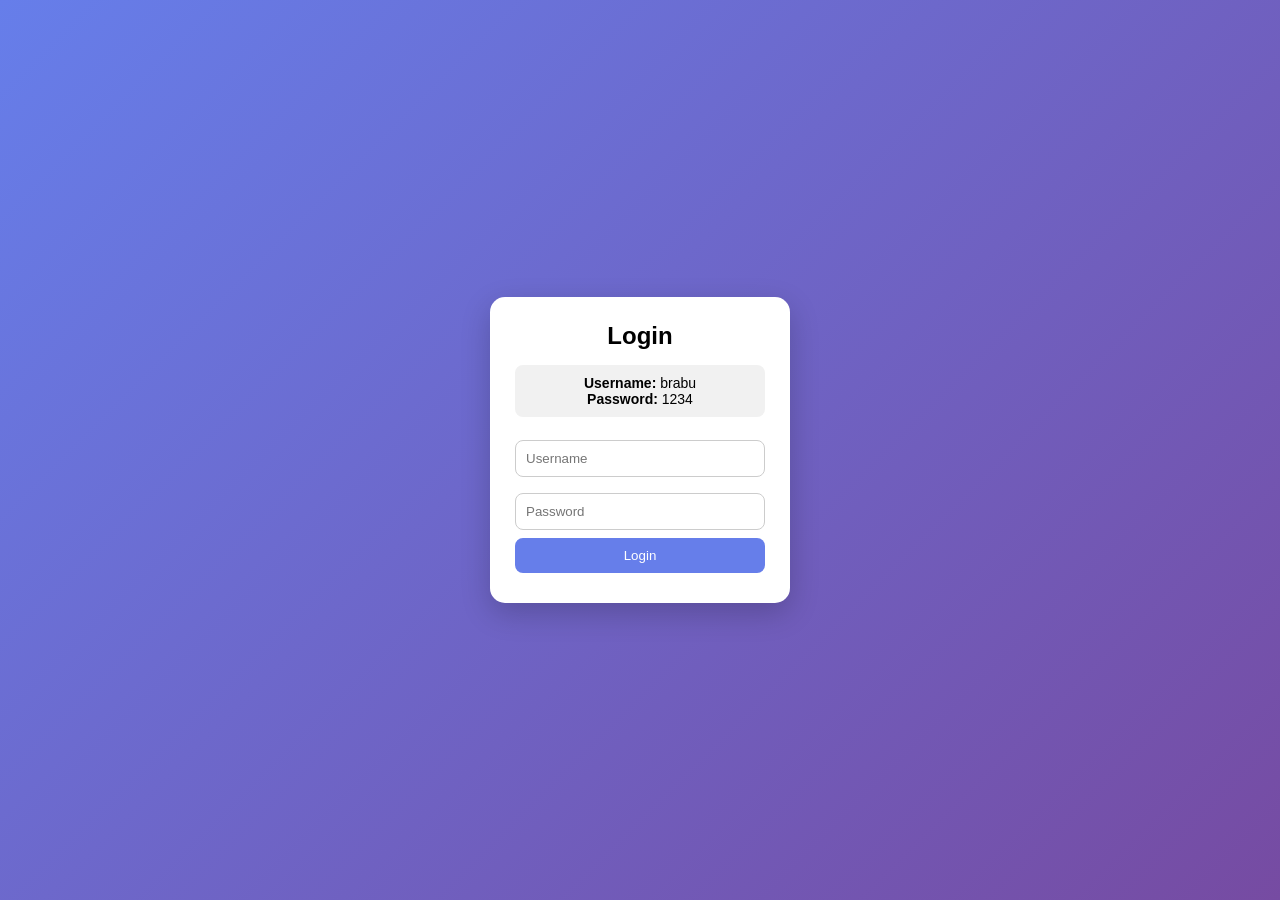
==== index.html @ 7a837699 "test1" ====
<!DOCTYPE html>
<html>
<head>
  <title>Simple To-Do</title>
  <link rel="stylesheet" href="style.css">
</head>

<body>

<div id="loginPage">
  <h2>Login</h2>

  <!-- LOGIN INFO BOX -->
  <div class="login-info">
    <p><b>Username:</b> brabu</p>
    <p><b>Password:</b> 1234</p>
  </div>

  <input id="username" placeholder="Username"><br>
  <input id="password" type="password" placeholder="Password"><br>
  <button onclick="login()">Login</button>
  <p id="error"></p>
</div>

<div id="appPage" style="display:none;">
  <h2>To-Do App</h2>
  <input id="taskInput" placeholder="Enter task">
  <button onclick="addTask()">Add</button>

  <ul id="list"></ul>
</div>

<script src="script.js"></script>
</body>
</html>
---- style.css ----
* {
  margin: 0;
  padding: 0;
  box-sizing: border-box;
  font-family: Arial, sans-serif;
}

body {
  height: 100vh;
  display: flex;
  justify-content: center;
  align-items: center;
  background: linear-gradient(135deg, #667eea, #764ba2);
}

/* Main container */
#loginPage, #appPage {
  background: white;
  padding: 25px;
  border-radius: 15px;
  width: 300px;
  text-align: center;
  box-shadow: 0 10px 30px rgba(0,0,0,0.2);
  animation: fadeIn 0.6s ease;
}

/* Heading */
h2 {
  margin-bottom: 15px;
}

/* Login info box */
.login-info {
  background: #f1f1f1;
  padding: 10px;
  margin-bottom: 15px;
  border-radius: 8px;
  font-size: 14px;
  transition: 0.3s;
}

.login-info:hover {
  background: #e0e0e0;
}

/* Inputs */
input {
  width: 100%;
  padding: 10px;
  margin: 8px 0;
  border-radius: 8px;
  border: 1px solid #ccc;
  transition: 0.3s;
}

input:focus {
  border-color: #667eea;
  box-shadow: 0 0 8px #667eea;
  outline: none;
}

/* Buttons */
button {
  width: 100%;
  padding: 10px;
  border: none;
  background: #667eea;
  color: white;
  border-radius: 8px;
  cursor: pointer;
  transition: 0.3s;
}

button:hover {
  background: #5a67d8;
  transform: scale(1.05);
}

/* Error text */
#error {
  color: red;
  margin-top: 5px;
  animation: shake 0.3s;
}

/* Task list */
ul {
  list-style: none;
  margin-top: 15px;
}

/* Task item */
li {
  background: #f1f1f1;
  padding: 10px;
  margin: 8px 0;
  border-radius: 8px;
  cursor: pointer;
  transition: 0.3s;
  animation: slideUp 0.3s ease;
}

li:hover {
  background: #e0e0e0;
  transform: translateX(5px);
}

/* Completed task */
.completed {
  text-decoration: line-through;
  opacity: 0.6;
}

/* Animations */
@keyframes fadeIn {
  from {
    opacity: 0;
    transform: scale(0.9);
  }
  to {
    opacity: 1;
    transform: scale(1);
  }
}

@keyframes slideUp {
  from {
    opacity: 0;
    transform: translateY(15px);
  }
  to {
    opacity: 1;
    transform: translateY(0);
  }
}

@keyframes shake {
  0% { transform: translateX(0); }
  25% { transform: translateX(-5px); }
  50% { transform: translateX(5px); }
  75% { transform: translateX(-5px); }
  100% { transform: translateX(0); }
}
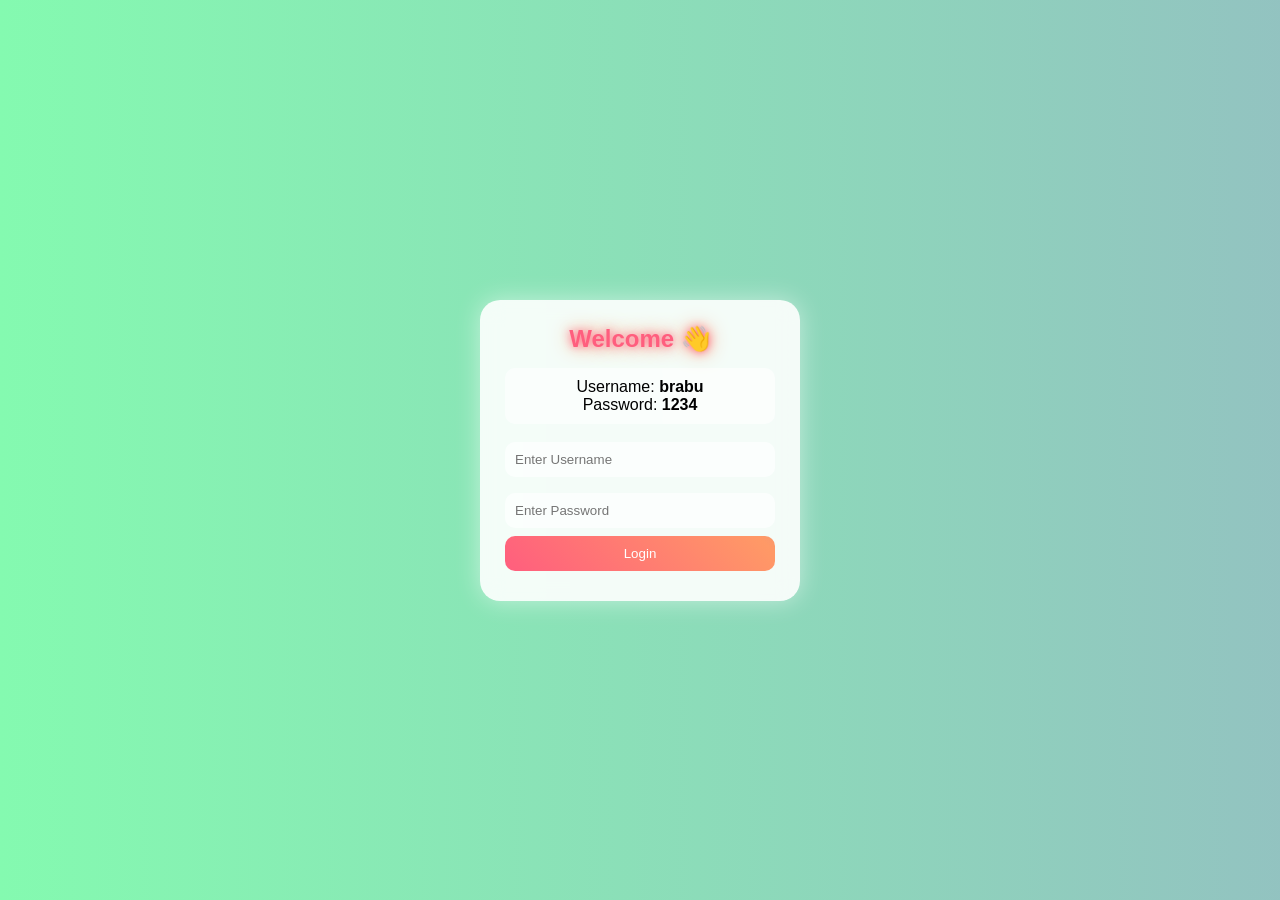
==== commit 699ab0c6: "test1" ====
--- a/index.html
+++ b/index.html
@@ -1,31 +1,35 @@
 <!DOCTYPE html>
 <html>
 <head>
-  <title>Simple To-Do</title>
+  <title>Colorful To-Do App</title>
   <link rel="stylesheet" href="style.css">
 </head>
 
 <body>
 
-<div id="loginPage">
-  <h2>Login</h2>
+<!-- LOGIN -->
+<div id="loginPage" class="card">
+  <h2>Welcome 👋</h2>
 
-  <!-- LOGIN INFO BOX -->
   <div class="login-info">
-    <p><b>Username:</b> brabu</p>
-    <p><b>Password:</b> 1234</p>
+    <p>Username: <b>brabu</b></p>
+    <p>Password: <b>1234</b></p>
   </div>
 
-  <input id="username" placeholder="Username"><br>
-  <input id="password" type="password" placeholder="Password"><br>
+  <input id="username" placeholder="Enter Username">
+  <input id="password" type="password" placeholder="Enter Password">
   <button onclick="login()">Login</button>
   <p id="error"></p>
 </div>
 
-<div id="appPage" style="display:none;">
-  <h2>To-Do App</h2>
-  <input id="taskInput" placeholder="Enter task">
-  <button onclick="addTask()">Add</button>
+<!-- TODO APP -->
+<div id="appPage" class="card hidden">
+  <h2>My To-Do List ✨</h2>
+
+  <div class="task-box">
+    <input id="taskInput" placeholder="Enter task...">
+    <button onclick="addTask()">Add</button>
+  </div>
 
   <ul id="list"></ul>
 </div>
--- a/style.css
+++ b/style.css
@@ -2,45 +2,62 @@
   margin: 0;
   padding: 0;
   box-sizing: border-box;
-  font-family: Arial, sans-serif;
+  font-family: Arial;
 }
 
+/* 🌈 Animated Background */
 body {
   height: 100vh;
   display: flex;
   justify-content: center;
   align-items: center;
-  background: linear-gradient(135deg, #667eea, #764ba2);
+  background: linear-gradient(270deg, #ff9a9e, #fad0c4, #a18cd1, #84fab0);
+  background-size: 600% 600%;
+  animation: gradientMove 10s ease infinite;
 }
 
-/* Main container */
-#loginPage, #appPage {
-  background: white;
+/* 🌈 Gradient Animation */
+@keyframes gradientMove {
+  0% { background-position: 0% 50%; }
+  50% { background-position: 100% 50%; }
+  100% { background-position: 0% 50%; }
+}
+
+/* Card UI */
+.card {
+  background: rgba(255, 255, 255, 0.9);
   padding: 25px;
-  border-radius: 15px;
-  width: 300px;
+  width: 320px;
+  border-radius: 20px;
   text-align: center;
-  box-shadow: 0 10px 30px rgba(0,0,0,0.2);
+  backdrop-filter: blur(10px);
+  box-shadow: 0 0 25px rgba(255,255,255,0.5);
   animation: fadeIn 0.6s ease;
 }
 
-/* Heading */
+/* Hidden */
+.hidden {
+  display: none;
+}
+
+/* Title with glow */
 h2 {
   margin-bottom: 15px;
+  color: #ff5e7e;
+  text-shadow: 0 0 10px #ff5e7e, 0 0 20px #ff9966;
 }
 
-/* Login info box */
+/* Login info */
 .login-info {
-  background: #f1f1f1;
+  background: rgba(255,255,255,0.6);
   padding: 10px;
-  margin-bottom: 15px;
-  border-radius: 8px;
-  font-size: 14px;
+  border-radius: 10px;
+  margin-bottom: 10px;
   transition: 0.3s;
 }
 
 .login-info:hover {
-  background: #e0e0e0;
+  box-shadow: 0 0 15px #ff5e7e;
 }
 
 /* Inputs */
@@ -48,15 +65,15 @@
   width: 100%;
   padding: 10px;
   margin: 8px 0;
-  border-radius: 8px;
-  border: 1px solid #ccc;
+  border-radius: 10px;
+  border: none;
+  outline: none;
+  background: rgba(255,255,255,0.7);
   transition: 0.3s;
 }
 
 input:focus {
-  border-color: #667eea;
-  box-shadow: 0 0 8px #667eea;
-  outline: none;
+  box-shadow: 0 0 10px #ff5e7e, 0 0 20px #a18cd1;
 }
 
 /* Buttons */
@@ -64,23 +81,32 @@
   width: 100%;
   padding: 10px;
   border: none;
-  background: #667eea;
+  background: linear-gradient(45deg, #ff5e7e, #ff9966, #a18cd1);
+  background-size: 200%;
   color: white;
-  border-radius: 8px;
+  border-radius: 10px;
   cursor: pointer;
   transition: 0.3s;
 }
 
 button:hover {
-  background: #5a67d8;
+  background-position: right;
   transform: scale(1.05);
+  box-shadow: 0 0 20px #ff5e7e;
 }
 
-/* Error text */
-#error {
-  color: red;
-  margin-top: 5px;
-  animation: shake 0.3s;
+/* Task input row */
+.task-box {
+  display: flex;
+  gap: 5px;
+}
+
+.task-box input {
+  flex: 1;
+}
+
+.task-box button {
+  width: 80px;
 }
 
 /* Task list */
@@ -91,47 +117,56 @@
 
 /* Task item */
 li {
-  background: #f1f1f1;
+  background: rgba(255,255,255,0.7);
   padding: 10px;
   margin: 8px 0;
-  border-radius: 8px;
+  border-radius: 10px;
+  display: flex;
+  justify-content: space-between;
+  align-items: center;
   cursor: pointer;
+  animation: slideUp 0.3s ease;
   transition: 0.3s;
-  animation: slideUp 0.3s ease;
 }
 
 li:hover {
-  background: #e0e0e0;
   transform: translateX(5px);
+  box-shadow: 0 0 15px #a18cd1;
 }
 
-/* Completed task */
+/* Completed */
 .completed {
   text-decoration: line-through;
   opacity: 0.6;
 }
 
+/* Delete button */
+li button {
+  background: linear-gradient(45deg, red, orange);
+  padding: 5px 8px;
+  border-radius: 5px;
+}
+
+li button:hover {
+  box-shadow: 0 0 10px red;
+}
+
+/* Error */
+#error {
+  color: red;
+  margin-top: 5px;
+  animation: shake 0.3s;
+}
+
 /* Animations */
 @keyframes fadeIn {
-  from {
-    opacity: 0;
-    transform: scale(0.9);
-  }
-  to {
-    opacity: 1;
-    transform: scale(1);
-  }
+  from { opacity: 0; transform: scale(0.9); }
+  to { opacity: 1; transform: scale(1); }
 }
 
 @keyframes slideUp {
-  from {
-    opacity: 0;
-    transform: translateY(15px);
-  }
-  to {
-    opacity: 1;
-    transform: translateY(0);
-  }
+  from { opacity: 0; transform: translateY(15px); }
+  to { opacity: 1; transform: translateY(0); }
 }
 
 @keyframes shake {
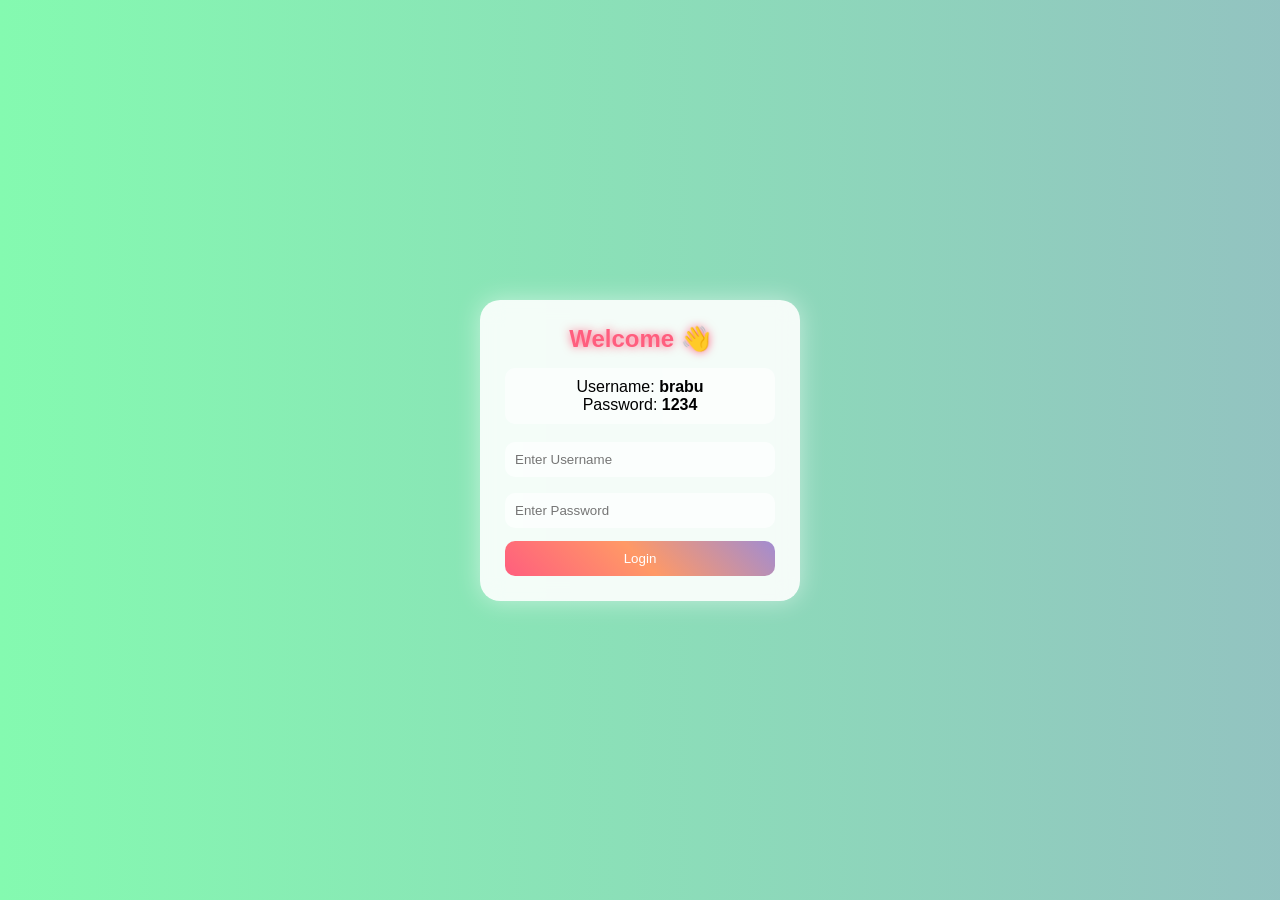
==== commit e9822127: "test1" ====
--- a/index.html
+++ b/index.html
@@ -26,6 +26,8 @@
 <div id="appPage" class="card hidden">
   <h2>My To-Do List ✨</h2>
 
+  <button onclick="toggleMode()" id="modeBtn">🌙 Dark Mode</button>
+
   <div class="task-box">
     <input id="taskInput" placeholder="Enter task...">
     <button onclick="addTask()">Add</button>
--- a/style.css
+++ b/style.css
@@ -14,18 +14,18 @@
   background: linear-gradient(270deg, #ff9a9e, #fad0c4, #a18cd1, #84fab0);
   background-size: 600% 600%;
   animation: gradientMove 10s ease infinite;
+  transition: 0.5s;
 }
 
-/* 🌈 Gradient Animation */
 @keyframes gradientMove {
   0% { background-position: 0% 50%; }
   50% { background-position: 100% 50%; }
   100% { background-position: 0% 50%; }
 }
 
-/* Card UI */
+/* Card */
 .card {
-  background: rgba(255, 255, 255, 0.9);
+  background: rgba(255,255,255,0.9);
   padding: 25px;
   width: 320px;
   border-radius: 20px;
@@ -33,31 +33,25 @@
   backdrop-filter: blur(10px);
   box-shadow: 0 0 25px rgba(255,255,255,0.5);
   animation: fadeIn 0.6s ease;
+  transition: 0.5s;
 }
 
-/* Hidden */
 .hidden {
   display: none;
 }
 
-/* Title with glow */
 h2 {
   margin-bottom: 15px;
   color: #ff5e7e;
-  text-shadow: 0 0 10px #ff5e7e, 0 0 20px #ff9966;
+  text-shadow: 0 0 10px #ff5e7e;
 }
 
-/* Login info */
+/* Login box */
 .login-info {
   background: rgba(255,255,255,0.6);
   padding: 10px;
   border-radius: 10px;
   margin-bottom: 10px;
-  transition: 0.3s;
-}
-
-.login-info:hover {
-  box-shadow: 0 0 15px #ff5e7e;
 }
 
 /* Inputs */
@@ -67,13 +61,12 @@
   margin: 8px 0;
   border-radius: 10px;
   border: none;
-  outline: none;
   background: rgba(255,255,255,0.7);
   transition: 0.3s;
 }
 
 input:focus {
-  box-shadow: 0 0 10px #ff5e7e, 0 0 20px #a18cd1;
+  box-shadow: 0 0 10px #ff5e7e;
 }
 
 /* Buttons */
@@ -82,20 +75,19 @@
   padding: 10px;
   border: none;
   background: linear-gradient(45deg, #ff5e7e, #ff9966, #a18cd1);
-  background-size: 200%;
   color: white;
   border-radius: 10px;
   cursor: pointer;
+  margin-top: 5px;
   transition: 0.3s;
 }
 
 button:hover {
-  background-position: right;
   transform: scale(1.05);
-  box-shadow: 0 0 20px #ff5e7e;
+  box-shadow: 0 0 15px #ff5e7e;
 }
 
-/* Task input row */
+/* Task box */
 .task-box {
   display: flex;
   gap: 5px;
@@ -109,13 +101,12 @@
   width: 80px;
 }
 
-/* Task list */
+/* List */
 ul {
   list-style: none;
   margin-top: 15px;
 }
 
-/* Task item */
 li {
   background: rgba(255,255,255,0.7);
   padding: 10px;
@@ -131,10 +122,9 @@
 
 li:hover {
   transform: translateX(5px);
-  box-shadow: 0 0 15px #a18cd1;
+  box-shadow: 0 0 10px #a18cd1;
 }
 
-/* Completed */
 .completed {
   text-decoration: line-through;
   opacity: 0.6;
@@ -142,20 +132,18 @@
 
 /* Delete button */
 li button {
-  background: linear-gradient(45deg, red, orange);
+  width: auto;
+  background: red;
   padding: 5px 8px;
-  border-radius: 5px;
 }
 
 li button:hover {
-  box-shadow: 0 0 10px red;
+  background: darkred;
 }
 
 /* Error */
 #error {
   color: red;
-  margin-top: 5px;
-  animation: shake 0.3s;
 }
 
 /* Animations */
@@ -169,10 +157,31 @@
   to { opacity: 1; transform: translateY(0); }
 }
 
-@keyframes shake {
-  0% { transform: translateX(0); }
-  25% { transform: translateX(-5px); }
-  50% { transform: translateX(5px); }
-  75% { transform: translateX(-5px); }
-  100% { transform: translateX(0); }
+/* 🌙 DARK MODE */
+.dark {
+  background: linear-gradient(270deg, #141e30, #243b55);
+}
+
+.dark .card {
+  background: rgba(0,0,0,0.8);
+  color: white;
+}
+
+.dark input {
+  background: rgba(255,255,255,0.1);
+  color: white;
+}
+
+.dark li {
+  background: rgba(255,255,255,0.1);
+  color: white;
+}
+
+.dark .login-info {
+  background: rgba(255,255,255,0.1);
+}
+
+.dark h2 {
+  color: #00f2fe;
+  text-shadow: 0 0 10px #00f2fe;
 }
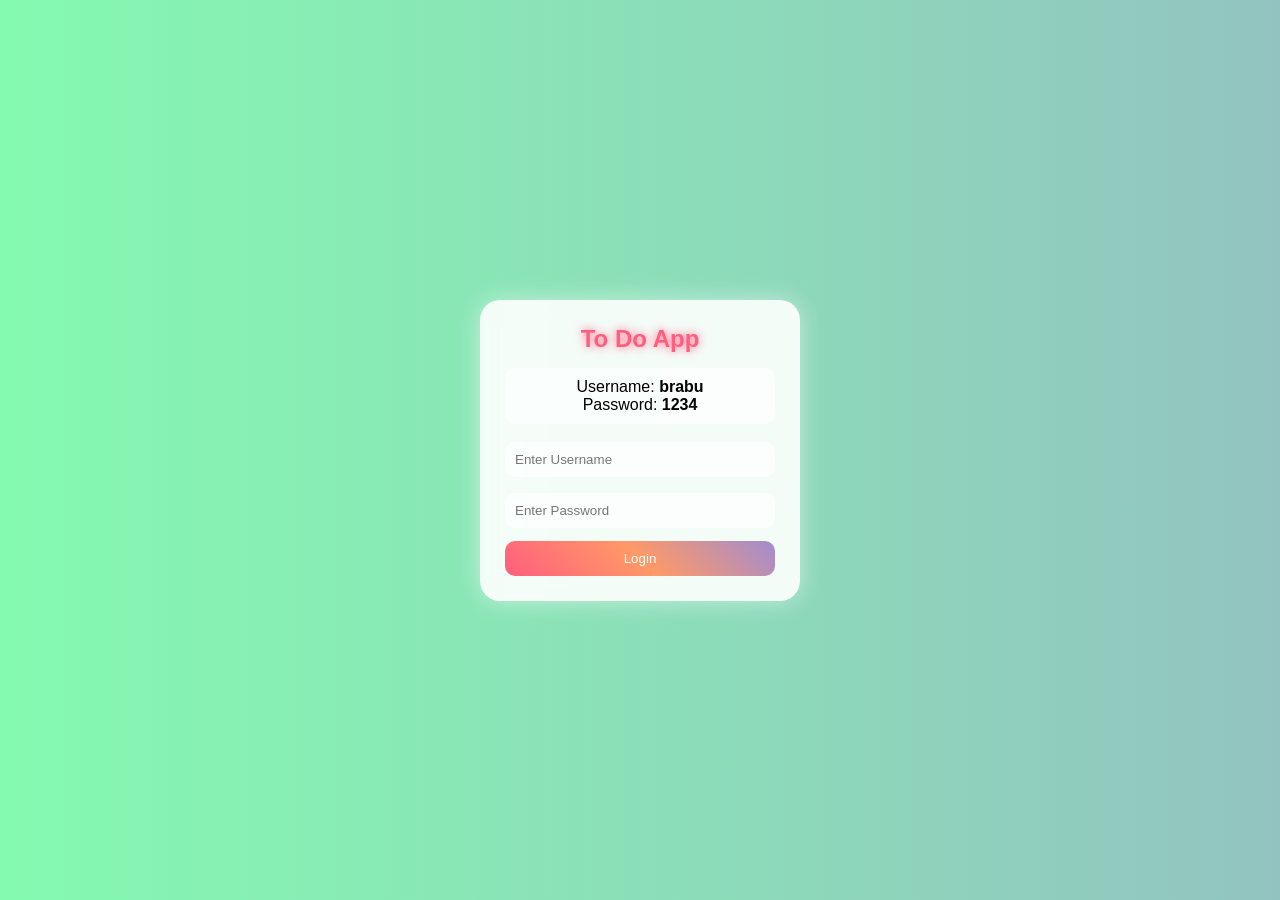
==== commit 545e52c0: "test1" ====
--- a/index.html
+++ b/index.html
@@ -9,7 +9,7 @@
 
 <!-- LOGIN -->
 <div id="loginPage" class="card">
-  <h2>Welcome 👋</h2>
+  <h2>To Do App</h2>
 
   <div class="login-info">
     <p>Username: <b>brabu</b></p>
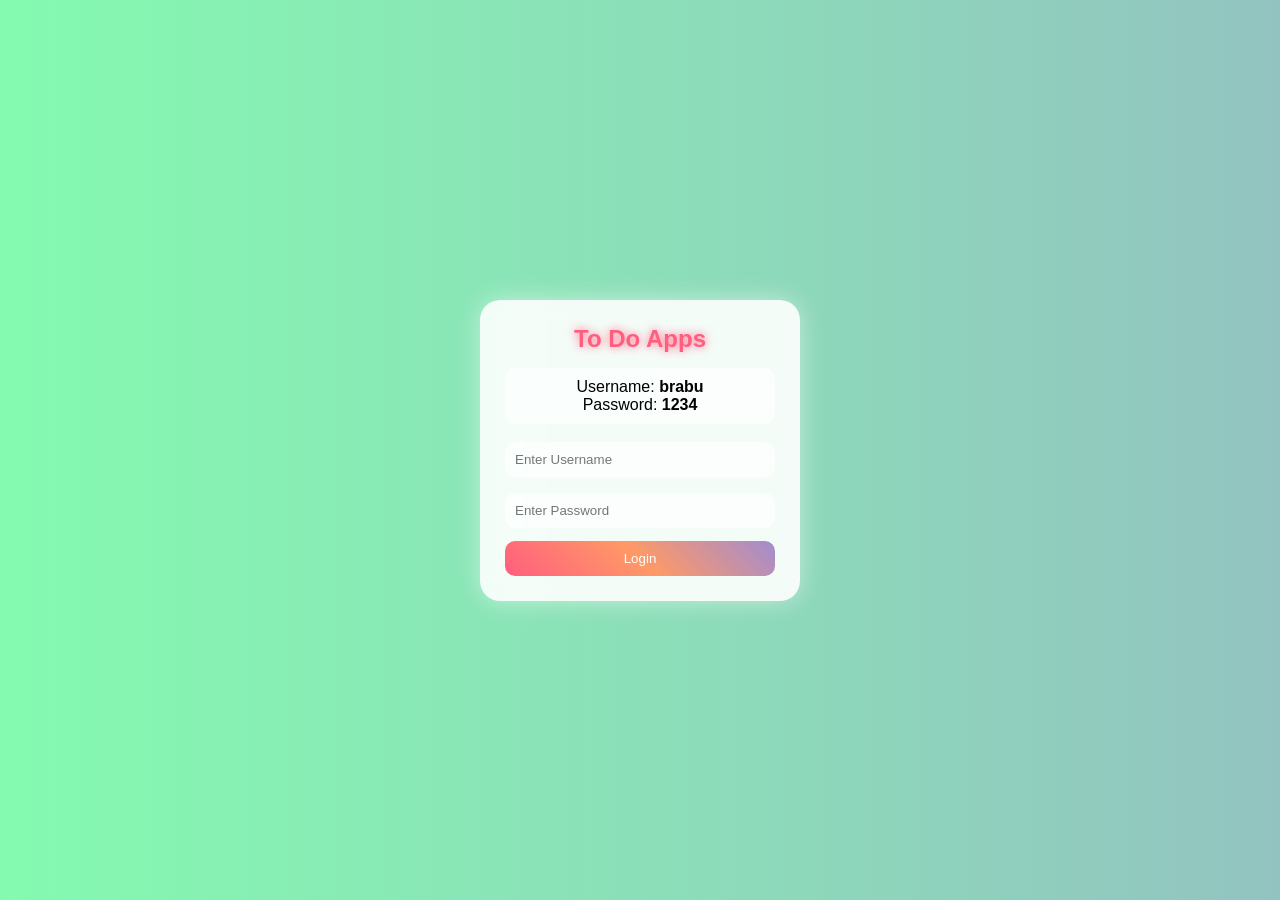
==== commit a945c563: "updated" ====
--- a/index.html
+++ b/index.html
@@ -9,7 +9,7 @@
 
 <!-- LOGIN -->
 <div id="loginPage" class="card">
-  <h2>To Do App</h2>
+  <h2>To Do Apps</h2>
 
   <div class="login-info">
     <p>Username: <b>brabu</b></p>
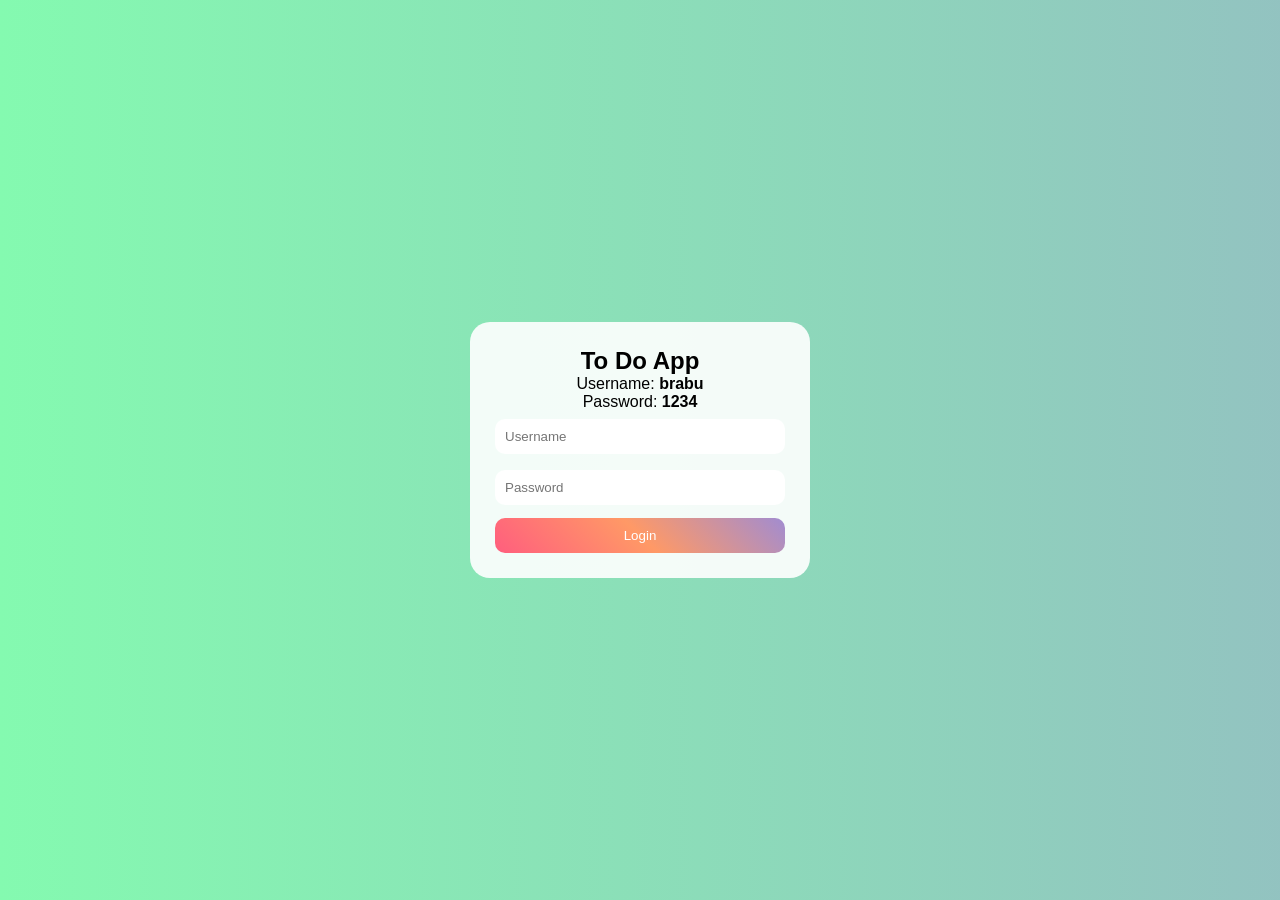
==== commit a8efabd3: "updadtes" ====
--- a/index.html
+++ b/index.html
@@ -1,37 +1,39 @@
 <!DOCTYPE html>
 <html>
 <head>
-  <title>Colorful To-Do App</title>
+  <title>To-Do App</title>
   <link rel="stylesheet" href="style.css">
 </head>
 
-<body>
+<body onload="loadTasks()">
 
 <!-- LOGIN -->
 <div id="loginPage" class="card">
-  <h2>To Do Apps</h2>
+  <h2>To Do App</h2>
 
-  <div class="login-info">
-    <p>Username: <b>brabu</b></p>
-    <p>Password: <b>1234</b></p>
-  </div>
+  <p>Username: <b>brabu</b></p>
+  <p>Password: <b>1234</b></p>
 
-  <input id="username" placeholder="Enter Username">
-  <input id="password" type="password" placeholder="Enter Password">
+  <input id="username" placeholder="Username">
+  <input id="password" type="password" placeholder="Password">
   <button onclick="login()">Login</button>
   <p id="error"></p>
 </div>
 
-<!-- TODO APP -->
+<!-- APP -->
 <div id="appPage" class="card hidden">
-  <h2>My To-Do List ✨</h2>
+  <h2>My Tasks ✨</h2>
 
   <button onclick="toggleMode()" id="modeBtn">🌙 Dark Mode</button>
 
-  <div class="task-box">
-    <input id="taskInput" placeholder="Enter task...">
-    <button onclick="addTask()">Add</button>
+  <div class="tabs">
+    <button onclick="showTab('all')">All</button>
+    <button onclick="showTab('completed')">Completed</button>
+    <button onclick="showTab('incomplete')">Incomplete</button>
   </div>
+
+  <input id="taskInput" placeholder="Enter task...">
+  <button onclick="addTask()">Add Task</button>
 
   <ul id="list"></ul>
 </div>
--- a/style.css
+++ b/style.css
@@ -5,7 +5,7 @@
   font-family: Arial;
 }
 
-/* 🌈 Animated Background */
+/* Background */
 body {
   height: 100vh;
   display: flex;
@@ -27,31 +27,13 @@
 .card {
   background: rgba(255,255,255,0.9);
   padding: 25px;
-  width: 320px;
+  width: 340px;
   border-radius: 20px;
   text-align: center;
-  backdrop-filter: blur(10px);
-  box-shadow: 0 0 25px rgba(255,255,255,0.5);
-  animation: fadeIn 0.6s ease;
-  transition: 0.5s;
 }
 
 .hidden {
   display: none;
-}
-
-h2 {
-  margin-bottom: 15px;
-  color: #ff5e7e;
-  text-shadow: 0 0 10px #ff5e7e;
-}
-
-/* Login box */
-.login-info {
-  background: rgba(255,255,255,0.6);
-  padding: 10px;
-  border-radius: 10px;
-  margin-bottom: 10px;
 }
 
 /* Inputs */
@@ -61,12 +43,6 @@
   margin: 8px 0;
   border-radius: 10px;
   border: none;
-  background: rgba(255,255,255,0.7);
-  transition: 0.3s;
-}
-
-input:focus {
-  box-shadow: 0 0 10px #ff5e7e;
 }
 
 /* Buttons */
@@ -79,50 +55,34 @@
   border-radius: 10px;
   cursor: pointer;
   margin-top: 5px;
-  transition: 0.3s;
 }
 
-button:hover {
-  transform: scale(1.05);
-  box-shadow: 0 0 15px #ff5e7e;
+/* Tabs */
+.tabs {
+  display: flex;
+  justify-content: space-between;
+  margin: 10px 0;
 }
 
-/* Task box */
-.task-box {
-  display: flex;
-  gap: 5px;
-}
-
-.task-box input {
-  flex: 1;
-}
-
-.task-box button {
-  width: 80px;
+.tabs button {
+  width: 32%;
+  font-size: 12px;
 }
 
 /* List */
 ul {
   list-style: none;
-  margin-top: 15px;
+  margin-top: 10px;
 }
 
 li {
   background: rgba(255,255,255,0.7);
   padding: 10px;
-  margin: 8px 0;
+  margin: 5px 0;
   border-radius: 10px;
   display: flex;
   justify-content: space-between;
-  align-items: center;
   cursor: pointer;
-  animation: slideUp 0.3s ease;
-  transition: 0.3s;
-}
-
-li:hover {
-  transform: translateX(5px);
-  box-shadow: 0 0 10px #a18cd1;
 }
 
 .completed {
@@ -130,36 +90,9 @@
   opacity: 0.6;
 }
 
-/* Delete button */
-li button {
-  width: auto;
-  background: red;
-  padding: 5px 8px;
-}
-
-li button:hover {
-  background: darkred;
-}
-
-/* Error */
-#error {
-  color: red;
-}
-
-/* Animations */
-@keyframes fadeIn {
-  from { opacity: 0; transform: scale(0.9); }
-  to { opacity: 1; transform: scale(1); }
-}
-
-@keyframes slideUp {
-  from { opacity: 0; transform: translateY(15px); }
-  to { opacity: 1; transform: translateY(0); }
-}
-
-/* 🌙 DARK MODE */
+/* Dark Mode */
 .dark {
-  background: linear-gradient(270deg, #141e30, #243b55);
+  background: #111;
 }
 
 .dark .card {
@@ -167,21 +100,7 @@
   color: white;
 }
 
-.dark input {
-  background: rgba(255,255,255,0.1);
+.dark li {
+  background: #333;
   color: white;
-}
-
-.dark li {
-  background: rgba(255,255,255,0.1);
-  color: white;
-}
-
-.dark .login-info {
-  background: rgba(255,255,255,0.1);
-}
-
-.dark h2 {
-  color: #00f2fe;
-  text-shadow: 0 0 10px #00f2fe;
 }
